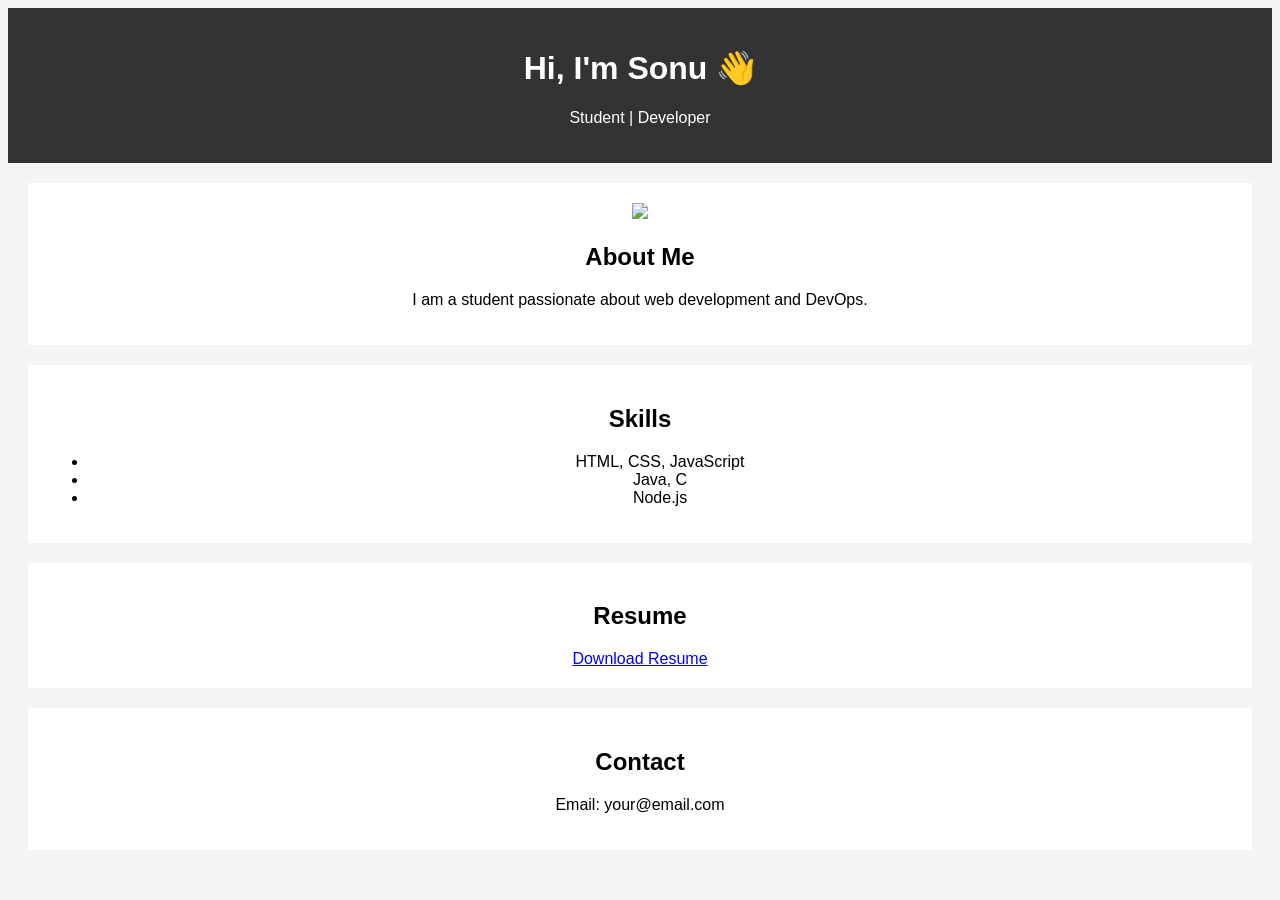
==== src/main/webapp/index.html @ d7ea11fb "portfolio website" ====
<!DOCTYPE html>
<html>
<head>
    <title>My Portfolio</title>
    <link rel="stylesheet" href="style.css">
</head>
<body>

    <header>
        <h1>Hi, I'm Sonu 👋</h1>
        <p>Student | Developer</p>
    </header>

    <section>
        <img src="images/myphoto.jpg" width="150">
        <h2>About Me</h2>
        <p>I am a student passionate about web development and DevOps.</p>
    </section>

    <section>
        <h2>Skills</h2>
        <ul>
            <li>HTML, CSS, JavaScript</li>
            <li>Java, C</li>
            <li>Node.js</li>
        </ul>
    </section>

    <section>
        <h2>Resume</h2>
        <a href="resume.pdf" download>Download Resume</a>
    </section>

    <section>
        <h2>Contact</h2>
        <p>Email: your@email.com</p>
    </section>

</body>
</html>
---- src/main/webapp/style.css ----
body {
    font-family: Arial;
    text-align: center;
    background-color: #f4f4f4;
}

header {
    background: #333;
    color: white;
    padding: 20px;
}

section {
    margin: 20px;
    padding: 20px;
    background: white;
}
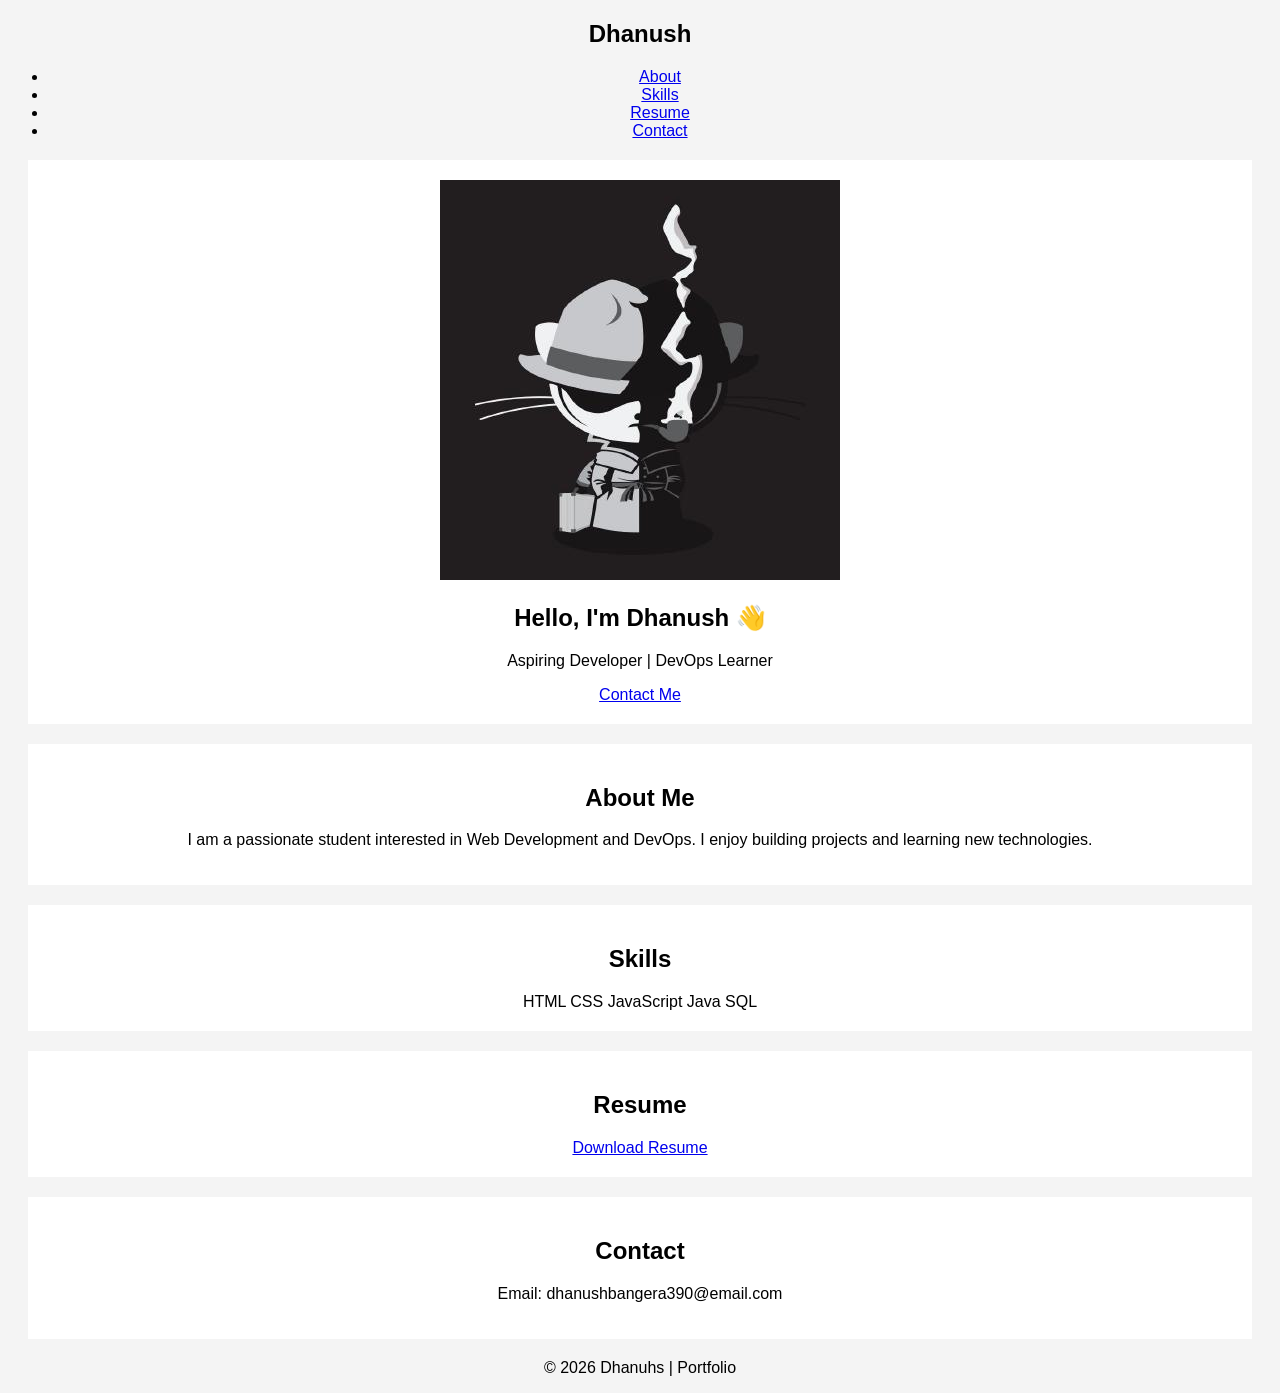
==== commit 78b48e01: "added image and resume" ====
--- a/src/main/webapp/index.html
+++ b/src/main/webapp/index.html
@@ -1,40 +1,67 @@
 <!DOCTYPE html>
 <html>
 <head>
-    <title>My Portfolio</title>
+    <title>Dhanush | Portfolio</title>
     <link rel="stylesheet" href="style.css">
 </head>
 <body>
 
-    <header>
-        <h1>Hi, I'm Sonu 👋</h1>
-        <p>Student | Developer</p>
-    </header>
+    <!-- Navbar -->
+    <nav>
+        <h2>Dhanush</h2>
+        <ul>
+            <li><a href="#about">About</a></li>
+            <li><a href="#skills">Skills</a></li>
+            <li><a href="#resume">Resume</a></li>
+            <li><a href="#contact">Contact</a></li>
+        </ul>
+    </nav>
 
-    <section>
-        <img src="images/myphoto.jpg" width="150">
-        <h2>About Me</h2>
-        <p>I am a student passionate about web development and DevOps.</p>
+    <!-- Hero Section -->
+    <section class="hero">
+		<img src="myphoto.jpg" alt="My Photo">
+        <h1>Hello, I'm Dhanush 👋</h1>
+        <p>Aspiring Developer | DevOps Learner</p>
+        <a href="#contact" class="btn">Contact Me</a>
     </section>
 
-    <section>
-        <h2>Skills</h2>
-        <ul>
-            <li>HTML, CSS, JavaScript</li>
-            <li>Java, C</li>
-            <li>Node.js</li>
-        </ul>
+    <!-- About -->
+    <section id="about" class="card">
+        <h2>About Me</h2>
+        <p>
+            I am a passionate student interested in Web Development and DevOps.
+            I enjoy building projects and learning new technologies.
+        </p>
     </section>
 
-    <section>
-        <h2>Resume</h2>
-        <a href="resume.pdf" download>Download Resume</a>
+    <!-- Skills -->
+    <section id="skills" class="card">
+        <h2>Skills</h2>
+        <div class="skills">
+            <span>HTML</span>
+            <span>CSS</span>
+            <span>JavaScript</span>
+            <span>Java</span>
+            <span>SQL</span>
+        </div>
     </section>
 
-    <section>
+    <!-- Resume -->
+    <section id="resume" class="card">
+        <h2>Resume</h2>
+        <a href="resume.pdf" class="btn" download>Download Resume</a>
+    </section>
+
+    <!-- Contact -->
+    <section id="contact" class="card">
         <h2>Contact</h2>
-        <p>Email: your@email.com</p>
+        <p>Email: dhanushbangera390@email.com</p>
     </section>
+
+    <!-- Footer -->
+    <footer>
+        <p>© 2026 Dhanuhs | Portfolio</p>
+    </footer>
 
 </body>
 </html>
